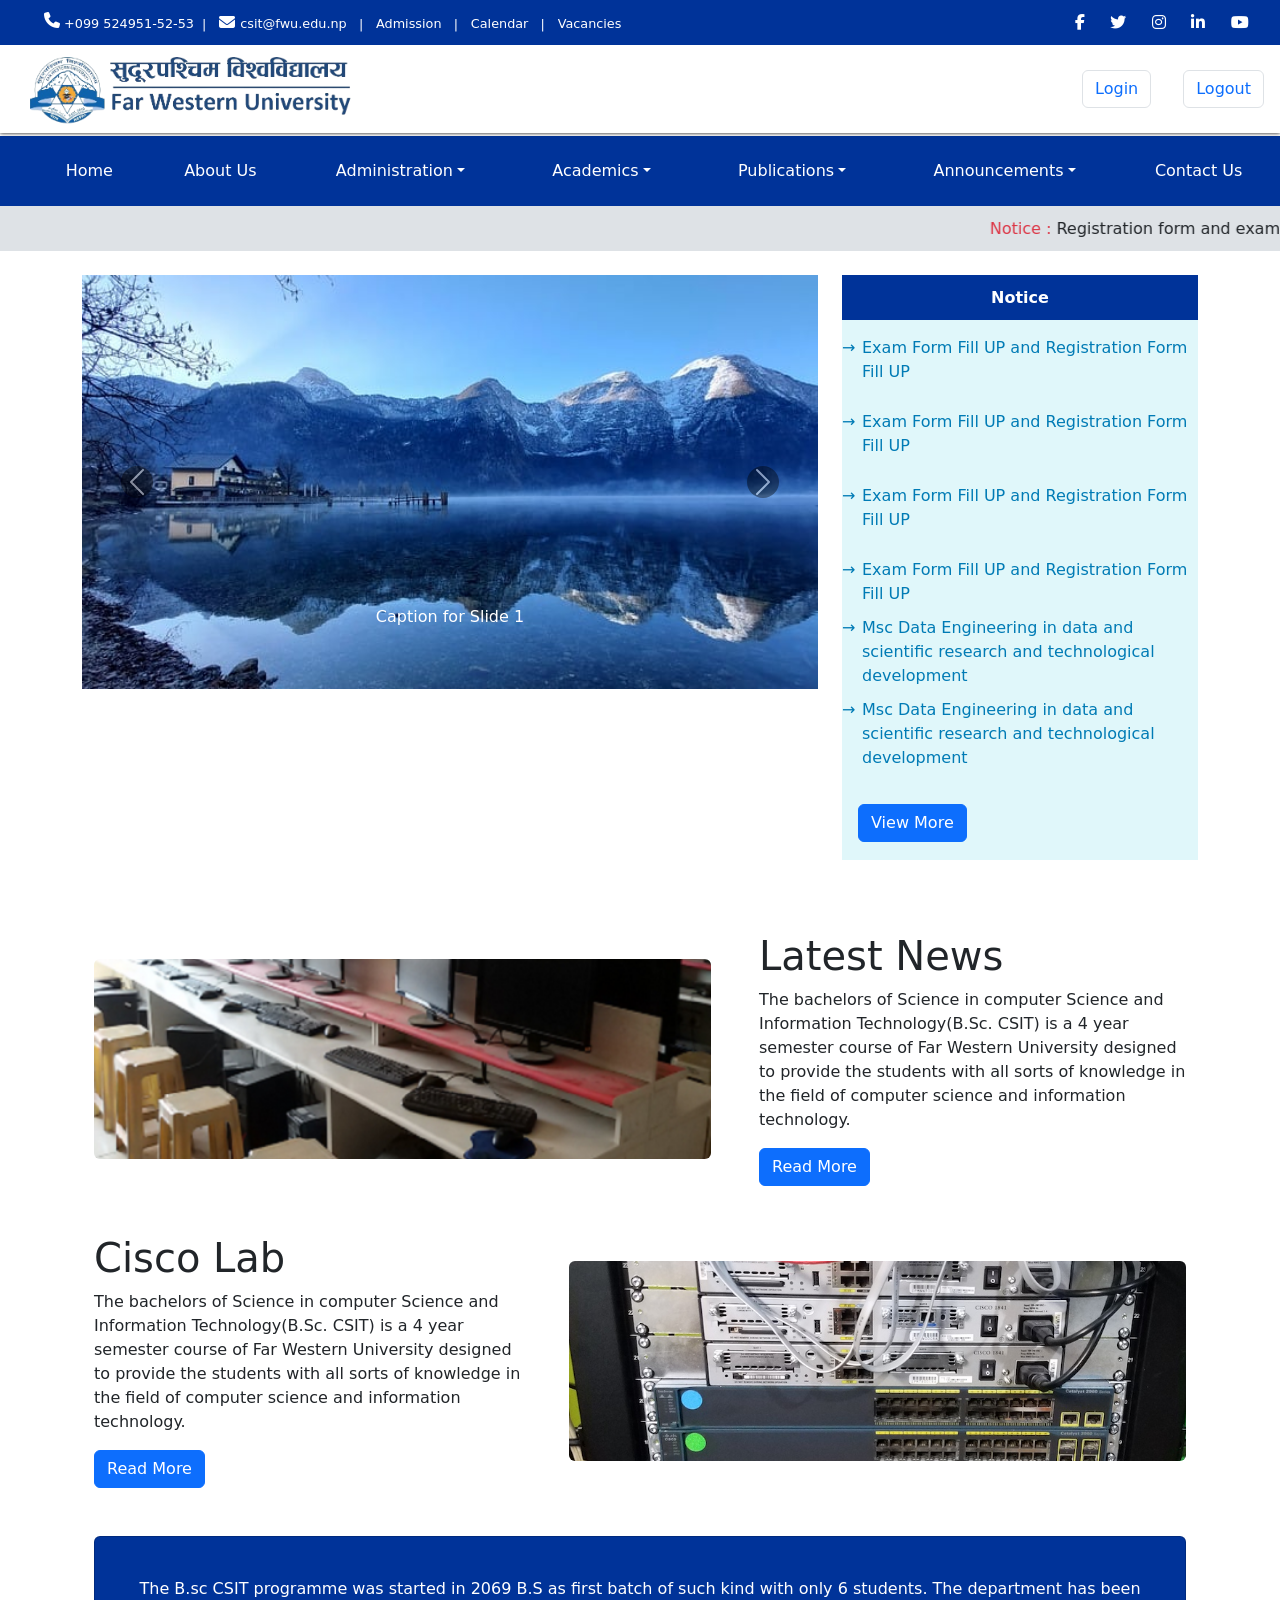
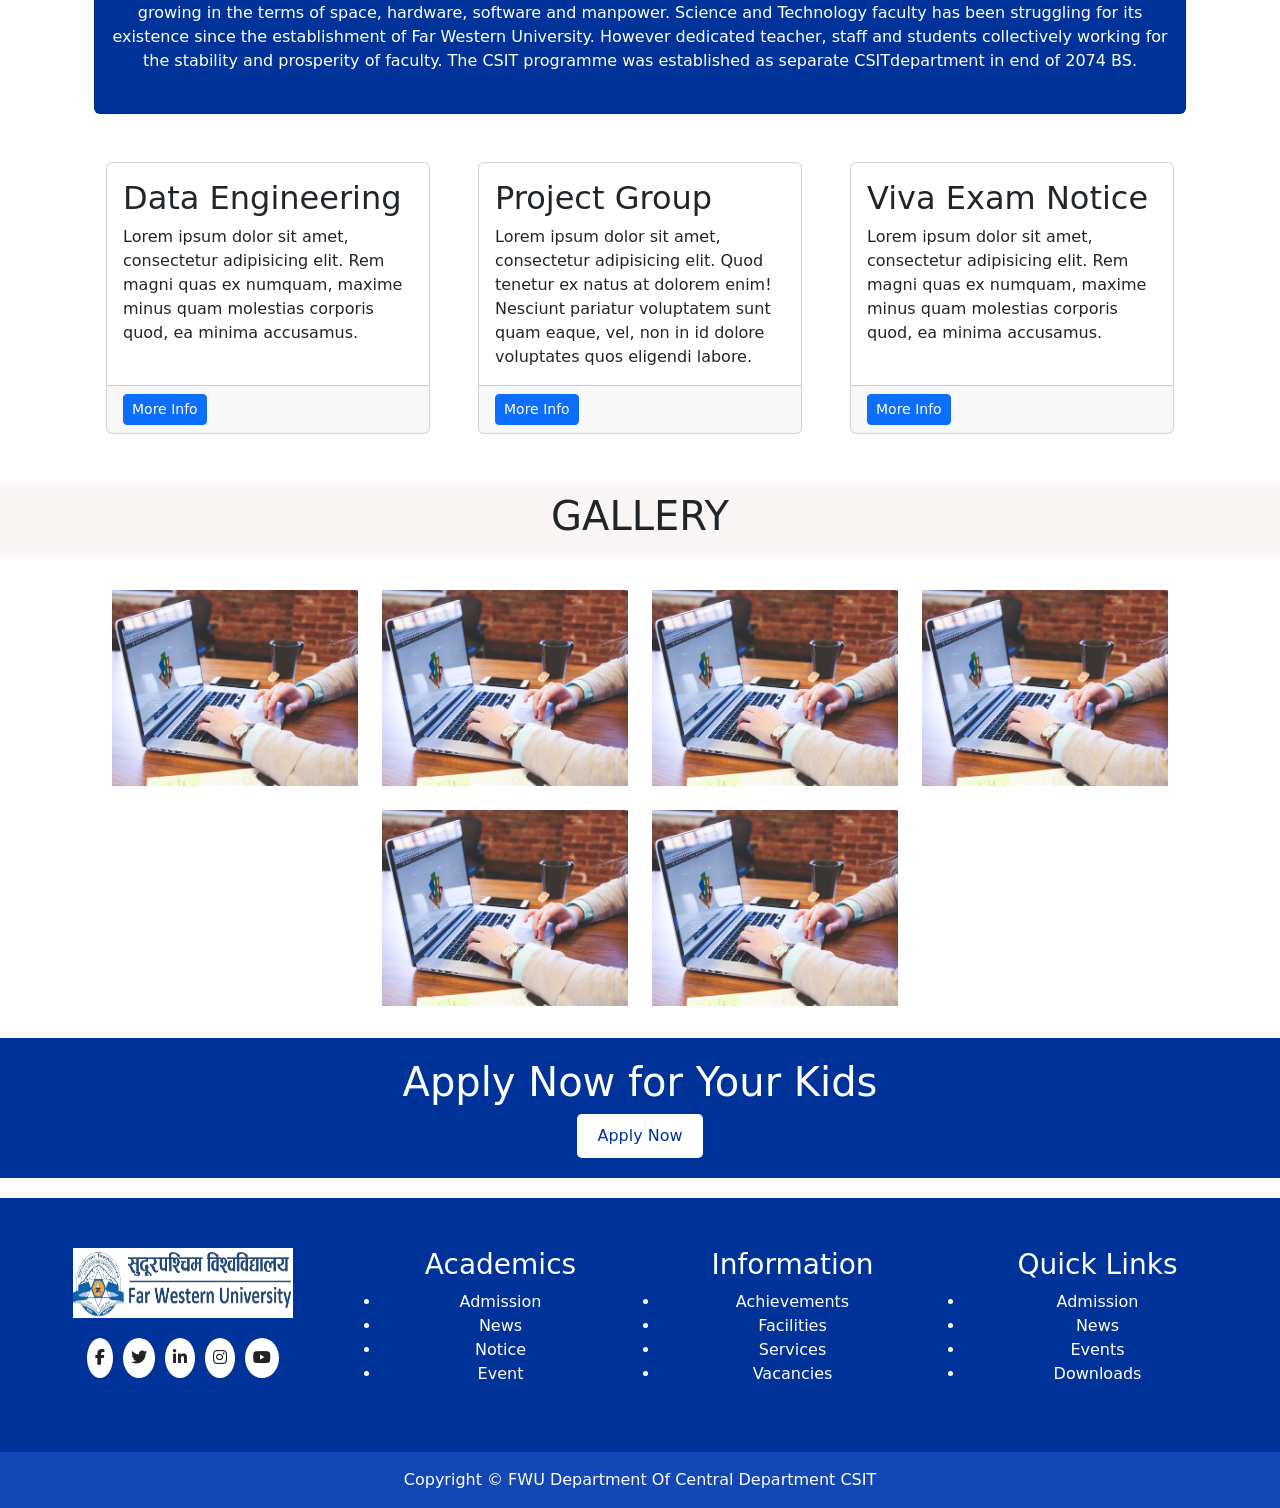
==== index.html @ 90673485 "first commit" ====
<!DOCTYPE html>
<html>

<head>
    <title>FWU | Central Department Of CSIT</title>
    <link rel="icon" href="Assets/favicon-icon.png" type="image/x-icon">
    <link href="https://cdn.jsdelivr.net/npm/bootstrap@5.3.3/dist/css/bootstrap.min.css" rel="stylesheet">
    <link rel="stylesheet" href="https://cdnjs.cloudflare.com/ajax/libs/font-awesome/6.5.2/css/all.min.css" />
    <link rel="stylesheet" href="style.css">


    <style>

    </style>
</head>

<body>
    <div class="container-fluid top-nav d-flex justify-content-between align-center">
        <div class="left-top-nav ">
            <ul class="d-flex fs-8 flex-wrap align-items-center">
                <li><i class="fas fa-phone overflow-y-hidden"></i><a href=""> +099 524951-52-53 &nbsp;| </a></li>
                <li><i class="fas fa-envelope"></i> <a href="mailto:info@fibss.edu.np">csit@fwu.edu.np &nbsp; | </a>
                </li>
                <li><a href="Admission.pdf" download>Admission &nbsp; | </a></li>
                <li> <a href="School_Calendar.pdf" download>Calendar &nbsp; | </a></li>
                <li><a href="Vacancies.pdf" download>Vacancies</a></li>
            </ul>
        </div>
        <div class="right-top-nav d-flex">
            <a href="#" class="social-icon"><i class="fab fa-facebook-f"></i></a>
            <a href="#" class="social-icon"><i class="fab fa-twitter"></i></a>
            <a href="#" class="social-icon"><i class="fab fa-instagram"></i></a>
            <a href="#" class="social-icon"><i class="fab fa-linkedin-in"></i></a>
            <a href="#" class="social-icon"><i class="fab fa-youtube"></i></a>
        </div>
    </div>

    <nav class="navbar nav
lbar-expand-lg navbar-light text-black d-flex justify-content-between align-center bg-white fs-6 "
        style="box-shadow: 0px 0xp ">

        <div class="logo">
            <a class="navbar-brand ms-sm-4 " href="#">
                <img src="Assets/logo.png" class="text-sm-center " alt="Logo"
                    style=" margin-left: 6px; height: 8vh;">
            </a>
        </div>

        <div class="navbar-nav d-flex flex-row ">
            <button class="btn btn-outline-primary border mx-3 " onclick="login()"><a
                    class="hover-white text-decoration-none hover-text-white" href="sign.html">Login</a></button>
            <button class="btn btn-outline-primary border mx-3 " onclick="logout()" ><a
                class="hover-white text-decoration-none hover-text-white" href="registration.html">Logout</a></button>
        </div>
        </div>
    </nav>
    <hr class="m-0">
    <div class="breadcrumb mb-0" style="background-color: #003399;">
        <ul class="d-flex selector mb-0 justify-content-around align-center w-100 flex-wrap">
            <li><a href="index.html">Home</a></li>
            <li><a href="about.html">About Us</a></li>
            
            <li>
                <div class="nav-item dropdown">
                    <a href="#" class="nav-link dropdown-toggle p-2" data-bs-toggle="dropdown">Administration</a>
                    <div class="dropdown-menu m-0">
                        <a href="#" class="dropdown-item text-black">Organizational Structure</a>
                        <a href="#" class="dropdown-item text-black">Authorities</a>
                        <a href="staff.html" class="dropdown-item text-black">Staff</a>
                    </div>
                </div>
            </li>
            <li>
                <div class="nav-item dropdown">
                    <a href="#" class="nav-link dropdown-toggle p-2" data-bs-toggle="dropdown">Academics</a>
                    <div class="dropdown-menu m-0">
                        <a href="#" class="dropdown-item text-black">Faculties</a>
                        <a href="#" class="dropdown-item text-black">Campuses</a>
                        <a href="#" class="dropdown-item text-black">Central Departments</a>
                        <a href="#" class="dropdown-item text-black">Planning</a>
                    </div>
                </div>
            </li>
            <li>
                <div class="nav-item dropdown">
                    <a href="#" class="nav-link dropdown-toggle p-2" data-bs-toggle="dropdown">Publications</a>
                    <div class="dropdown-menu m-0">
                        <a href="#" class="dropdown-item text-black">Journals</a>
                        <a href="#" class="dropdown-item text-black">Bulletin</a>
                        <a href="#" class="dropdown-item text-black">Brochures</a>
                        <a href="#" class="dropdown-item text-black">Reports</a>
                    </div>
                </div>
            </li>
            <li>
                <div class="nav-item dropdown">
                    <a href="#" class="nav-link dropdown-toggle p-2" data-bs-toggle="dropdown">Announcements</a>
                    <div class="dropdown-menu m-0">
                        <a href="#" class="dropdown-item text-black">Event</a>
                        <a href="#" class="dropdown-item text-black">News</a>
                        <a href="#" class="dropdown-item text-black">Notice</a>
                        <a href="#" class="dropdown-item text-black">Downloads</a>
                    </div>
                </div>
            </li>
            <li><a href="contact.html">Contact Us</a></li>
        </ul>
    </div>
    

    <div class="float-box bg-gray-200 my-0" style="height: 5vh; line-height: 5vh; background-color: #dee2e6;">
        <marquee behavior="scroll" direction="row" class="d-flex flex-items-center justify-content-center"><span
                class="text-danger">Notice : </span>Registration form and exam
            form fill &nbsp;|&nbsp;
            <span class="text-danger">Notice :
            </span>Msc in Data Engineering with Big data
            computing and scientific research and technological development </span>Registration form and exam
            form fill &nbsp;|&nbsp;</li>
        </marquee>
    </div>
    <!-- main section -->


    <div class="container mt-4">
        <div class="row">
            <!-- Slider Section -->
            <div class="col-lg-8 col-md-12 col-sm-12 mb-4">
                <div id="imageCarousel" class="carousel slide" data-ride="carousel">
                    <div class="carousel-inner">
                        <div class="carousel-item active ">
                            <img src="Assets/img1.jpg" class="d-block w-100" alt="Slide 1">
                            <div class="carousel-caption d-none d-md-block heading">
                                <p>Caption for Slide 1</p>
                            </div>
                        </div>
                        <div class="carousel-item">
                            <img src="Assets/img2.jpg" class="d-block w-100" alt="Slide 2">
                            <div class="carousel-caption d-none d-md-block heading">
                                <p>Caption for Slide 2</p>
                            </div>
                        </div>
                        <div class="carousel-item">
                            <img src="Assets/img3.jpg" class="d-block w-100" alt="Slide 3">
                            <div class="carousel-caption d-none d-md-block heading">
                                <p>Caption for Slide 3</p>
                            </div>
                        </div>
                    </div>
                    <a class="carousel-control-prev" href="#imageCarousel" role="button" data-slide="prev">
                        <span class="carousel-control-prev-icon" aria-hidden="true"></span>
                        <span class="sr-only">Previous</span>
                    </a>
                    <a class="carousel-control-next" href="#imageCarousel" role="button" data-slide="next">
                        <span class="carousel-control-next-icon" aria-hidden="true"></span>
                        <span class="sr-only">Next</span>
                    </a>
                </div>
            </div>

            <!-- Notice Section -->
            <div class="col-lg-4 col-md-12 col-sm-12 mb-4">
                <div class="notice">
                    <div class="notice-title">Notice</div>
                    <a class="pt-3" href="#">Exam Form Fill UP and Registration Form Fill UP</a>
                    <a class="pt-3" href="#">Exam Form Fill UP and Registration Form Fill UP</a>
                    <a class="pt-3" href="#">Exam Form Fill UP and Registration Form Fill UP</a>
                    <a class="pt-3" href="#">Exam Form Fill UP and Registration Form Fill UP</a>

                    <a href="#">Msc Data Engineering in data and scientific research and technological development</a>
                    <a class="pb-3" href="#">Msc Data Engineering in data and scientific research and technological
                        development</a>
                    <button type="button" class="btn btn-primary mt-2 text-center m-3">View More</button>
                </div>
            </div>
        </div>
    </div>

    <!-- Page Content-->
    <div class="container px-4 px-lg-4">
        <!-- Heading Row-->
        <div class="row gx-4 gx-lg-5 align-items-center my-5">
            <div class="col-lg-7"><img class="img-fluid rounded mb-4 mb-lg-0" src="Assets/lab.png" alt="..." /></div>
            <div class="col-lg-5">
                <h1 class="font-weight-light heading">Latest News</h1>
                <p>The bachelors of Science in computer Science and Information Technology(B.Sc. CSIT) is a 4 year
                    semester course of Far Western University designed to provide the students with all sorts of
                    knowledge in the field of computer science and information technology. </p>
                <a class="btn btn-primary" href="#!">Read More</a>
            </div>
        </div>
        <!-- Heading Row-->
        <div class="row gx-4 gx-lg-5 align-items-center my-5">
            <div class="col-lg-5">
                <h1 class="font-weight-light heading">Cisco Lab</h1>
                <p>The bachelors of Science in computer Science and Information Technology(B.Sc. CSIT) is a 4 year
                    semester course of Far Western University designed to provide the students with all sorts of
                    knowledge in the field of computer science and information technology. </p>
                <a class="btn btn-primary" href="#!">Read More</a>
            </div>
            <div class="col-lg-7"><img class="img-fluid rounded mb-4 mb-lg-0" src="Assets/cisco.jpg" alt="..." /></div>
        </div>
        <!-- Call to Action-->
        <div class="card text-white my-5 py-4 text-center" style="background-color: #003399;">
            <div class="card-body heading">
                <p class="text-white m-0">The B.sc CSIT programme was started in 2069 B.S as first batch of such kind
                    with only 6 students. The department has been growing in the terms of space, hardware, software and
                    manpower. Science and Technology faculty has been struggling for its existence since the
                    establishment of Far Western University. However dedicated teacher, staff and students collectively
                    working for the stability and prosperity of faculty. The CSIT programme was established as separate
                    CSITdepartment in end of 2074 BS.</p>
            </div>
        </div>
        <!-- Content Row-->
        <div class="container">
            <div class="row gx-4 gx-lg-5">
                <div class="col-lg-4 col-md-12 col-sm-12 mb-5">
                    <div class="card h-100">
                        <div class="card-body heading">
                            <h2 class="card-title">Data Engineering</h2>
                            <p class="card-text">Lorem ipsum dolor sit amet, consectetur adipisicing elit. Rem magni
                                quas ex numquam, maxime minus quam molestias corporis quod, ea minima accusamus.</p>
                        </div>
                        <div class="card-footer"><a class="btn btn-primary btn-sm" href="#!">More Info</a></div>
                    </div>
                </div>
                <div class="col-lg-4 col-md-12 col-sm-12 mb-5">
                    <div class="card h-100">
                        <div class="card-body heading">
                            <h2 class="card-title">Project Group</h2>
                            <p class="card-text">Lorem ipsum dolor sit amet, consectetur adipisicing elit. Quod tenetur
                                ex natus at dolorem enim! Nesciunt pariatur voluptatem sunt quam eaque, vel, non in id
                                dolore voluptates quos eligendi labore.</p>
                        </div>
                        <div class="card-footer"><a class="btn btn-primary btn-sm" href="#!">More Info</a></div>
                    </div>
                </div>
                <div class="col-lg-4 col-md-12 col-sm-12 mb-5">
                    <div class="card h-100">
                        <div class="card-body heading">
                            <h2 class="card-title">Viva Exam Notice</h2>
                            <p class="card-text">Lorem ipsum dolor sit amet, consectetur adipisicing elit. Rem magni
                                quas ex numquam, maxime minus quam molestias corporis quod, ea minima accusamus.</p>
                        </div>
                        <div class="card-footer"><a class="btn btn-primary btn-sm" href="#!">More Info</a></div>
                    </div>
                </div>
            </div>
        </div>
    </div>

    <!-- footer-section -->
     <section>
    <header>
        <h1>GALLERY</h1>
    </header>
    <div class="gallery">
        <div class="gallery-item">
            <img src="Assets/cmptr.jpg" alt="Image 1">
        </div>
        <div class="gallery-item">
            <img src="Assets/cmptr.jpg" alt="Image 2">
        </div>
        <div class="gallery-item">
            <img src="Assets/cmptr.jpg" alt="Image 3">
        </div>

        <div class="gallery-item">
            <img src="Assets/cmptr.jpg" alt="Image 3">
        </div>

        <div class="gallery-item">
            <img src="Assets/cmptr.jpg" alt="Image 3">

        </div>
        <div class="gallery-item">
            <img src="Assets/cmptr.jpg" alt="Image 3">
        </div>
    </div>
    <div class="apply_now text-white" style="margin-bottom: 20px;">
        <h1>Apply Now for Your Kids</h1>
        <button>Apply Now</button>
    </div>
</section>
    <!-- Footer -->

    <footer>
        <div class="footer-content py-4.5 ">
            <div class="footer-section">
                <img src="Assets/logo.png" alt="Logo">
                <!-- <p>Farwestern University<br>Central Department of CSIT</p> -->
                <div class="social-links">
                    <a href="#" target="_blank"><i class="fab fa-facebook-f"></i></a>
                    <a href="#" target="_blank"><i class="fab fa-twitter"></i></a>
                    <a href="#" target="_blank"><i class="fab fa-linkedin-in"></i></a>
                    <a href="#" target="_blank"><i class="fab fa-instagram"></i></a>
                    <a href="#" target="_blank"><i class="fab fa-youtube"></i></a>
                </div>
            </div>
            <div class="footer-section" style="margin-left:26px">
                <h3 class="mt-0">Academics</h3>
                <ul class="p-0">
                    <li>Admission</li>
                    <li>News</li>
                    <li>Notice</li>
                    <li>Event</li>
                </ul>
            </div>
            <div class="footer-section">
                <h3 class="mt-0">Information</h3>
                <ul class="p-0">
                    <li>Achievements</li>
                    <li>Facilities</li>
                    <li>Services</li>
                    <li>Vacancies</li>
                </ul>
            </div>
            <div class="footer-section">
                <h3 class="mt-0">Quick Links</h3>
                <ul class="p-0">
                    <li>Admission</li>
                    <li>News</li>
                    <li>Events</li>
                    <li>Downloads</li>
                </ul>
            </div>
        </div>
    </footer>

    <!-- 123 -->
    <footer class="py-3 w-100" style="background-color: #1248b5; ">
        <div style="padding: 0;">
            <p class="m-0 text-center text-white">Copyright &copy; FWU Department Of Central Department CSIT</p>
        </div>
    </footer>

    <script src="https://cdn.jsdelivr.net/npm/@popperjs/core@2.11.8/dist/umd/popper.min.js"
        integrity="sha384-I7E8VVD/ismYTF4hNIPjVp/Zjvgyol6VFvRkX/vR+Vc4jQkC+hVqc2pM8ODewa9r"
        crossorigin="anonymous"></script>
    <script src="js/scripts.js"></script>
    <script src="https://ajax.googleapis.com/ajax/libs/jquery/3.6.4/jquery.min.js"></script>
    <script src="https://cdn.jsdelivr.net/npm/bootstrap@5.0.0/dist/js/bootstrap.bundle.min.js"></script>
</body>

</html>
---- style.css ----
* {
  margin: 0;
  padding: 0;
  box-sizing: border-box;
}

.top-nav {
  background-color: #003399;
  line-height: 5vh;
  height: 5vh;
  position: fixed;
  top: 0;
  width: 100%;
  z-index: 1000;

}

.left-top-nav ul li a {
  text-decoration: none;
  margin-right: 0.8rem;
  color: #fff;
  font-size: 0.8rem;
}

.left-top-nav ul li {
  list-style: none;
  overflow: hidden;

}

.left-top-nav ul i {
  color: #fff;

}

.left-top-nav ul li a:hover {
  color: #003399;
}

.right-top-nav i {
  color: #fff;
  margin-right: 0.8rem;
  padding: 0.4rem;
  border-radius: 50%;
  transition: background-color 0.3s, color 0.3s;
}

.right-top-nav i:hover {
  background-color: #fff;
  color: #0E2D63;
}


/* Responsive styles */
@media (max-width: 576px) {
  .left-top-nav {
      display: none;
  }

  .right-top-nav {
      justify-content: center;
      width: 100%;
  }

  .right-top-nav i {
      margin-right: 0.5rem;
      padding: 0.5rem;
  }
}

@media (max-width: 768px) {
  .left-top-nav {
      display: none;
  }

  .right-top-nav {
      justify-content: center;
      width: 100%;
  }

  .right-top-nav i {
      margin-right: 0.5rem;
      padding: 0.5rem;
  }
}

@media (max-width: 576px) {

  .navbar-nav .btn {
      display: none;

  }
  .logo a img{

  }
}

/* Body Section */
.amin-body {
  max-width: 1200px;
  margin: 40px auto;
  padding: 20px;
  background-color: #f9f9f9;
  border: 1px solid #ddd;
  box-shadow: 0 0 10px rgba(0, 0, 0, 0.1);
}

.row {
  display: flex;
  flex-wrap: wrap;
  justify-content: center;
}

.col-md-4 {
  flex-basis: 33.33%;
  max-width: 33.33%;
}

.col-md-8 {
  flex-basis: 66.67%;
  max-width: 66.67%;
}

.img-fluid {
  width: 100%;
  height: 200px;
  object-fit: cover;
  border-radius: 10px;
}

.card-body h2 {
  margin-top: 0;
}

.heading p{
  margin-bottom: 20px;
}

.breadcrumb {
  height: auto;
  line-height: 6vh;
  margin-bottom: 0;
}

.selector li {
  display: flex;
  justify-content: space-around;
  align-items: center;
  list-style: none;
  margin: 0px 4px 0px 0px;
  color: white;
  flex-wrap: wrap;
}

.selector li:hover {
  background: rgb(223, 42, 42);
}

.selector li a {
  text-decoration: none;
  color: white;
}

.selector ul {
  margin-bottom: 0;
}

/* Main Section */


.carousel-item img {
  max-width: 100%;
  height: auto;
}

.carousel-control-prev-icon,
.carousel-control-next-icon {
  background-color: rgba(0, 0, 0, 0.8);
  border-radius: 50%;
}

.notice {
  background-color: #e0f7fa;
  height: 65vh;
  padding-bottom: 20px;
  box-sizing: border-box;
  overflow-y: auto;
  position: relative;
}

.notice-title {
  height: 45px;
  line-height: 45px;
  background-color: #003399;
  text-align: center;
  font-weight: bold;
  color: white;
  overflow: hidden;
  position: sticky;
  z-index: 1;
  top: 0;
}
.footer-content {
  display: grid;
  grid-template-columns: repeat(1, 1fr); /* Default to single column */
  gap: 20px; /* Add space between grid items */
}

.footer-section {
  padding: 10px;
}

@media (min-width: 768px) {
  .footer-content {
      grid-template-columns: repeat(2, 1fr); /* 2 columns on medium devices */
  }
}

@media (min-width: 1024px) {
  .footer-content {
      grid-template-columns: repeat(4, 1fr); /* 4 columns on large devices */
  }
}

.notice a {
  display: block;
  color: #007bb5;
  text-decoration: none;
  margin-bottom: 10px;
  position: relative;
  padding-left: 20px;
  overflow-y: auto;
}

.notice a::before {
  content: '\2192';
  position: absolute;
  left: 0;
  color: #007bb5;
}

.main {
  padding: 20px;
}


/* footer css */


header {
  background-color: #f7f1f19b;
  padding: 10px;
  text-align: center;
}

.gallery {
  display: flex;
  flex-wrap: wrap;
  justify-content: center;
  padding: 20px;
}

.gallery-item {
  width: 250px;
  height: 200px;
  margin: 10px;
  overflow: hidden;
  border: 2px solid #fff;
}

.gallery-item img {
  width: 100%;
  height: 100%;
  object-fit: cover;
}


/* footer section */

footer {
  background-color: #003399;
  padding: 20px;
  color: #fff;
  text-align: center;
}

.footer-content {
  display: grid;
  grid-template-columns: repeat(4, 1fr);
  padding: 20px;
}

.footer-content .footer-section img {
  height: 70px;
  width: 220px;
  background-color: white;

}
.footer-section ul li:hover{
  color: #6796cf;

}
.footer-section {
  flex: 1 1 200px;
  padding: 10px;
}

.footer-section li {
  padding: 0;
}

.social-links {
  display: flex;
  justify-content: center;
  margin-top: 20px;
}

.social-links a {
  display: inline-block;
  margin: 0 5px;
  padding: 8px;
  background-color: #fff;
  border-radius: 50%;
  color: #222;
  text-decoration: none;
  transition: background-color 0.3s ease;
}

.social-links a:hover {
  background-color: #244bae;
}

@media (max-width: 768px) {
  .gallery-item {
      width: 100%;
  }
}



/* drop-down menu */

.nav-link,
.dropdown li {
  list-style: none;
  height: 100%;
  padding: 0.5rem 1rem;

}

.navbar {
  position: fixed;
  top: 5vh;
  width: 100%;
  z-index: 999;
  box-shadow: 0px 0px 4px;
}

.hover-text-white:hover {
  color: white;
}

.breadcrumb {

  margin-top: 15vh;
}

/* Apply Now CSS */

.apply_now {
  width: 100%;
  background-color: #003399;
  padding: 20px;
  color: white;
  text-align: center;
}

button {
  background-color: white;
  color: #003399;
  border: none;
  padding: 10px 20px;
  text-align: center;
  text-decoration: none;
  display: inline-block;
  font-size: 16px;
  border-radius: 5px;
  cursor: pointer;
}

button:hover {
  background-color: #003399;
  color: #fff;
  border: 1px solid #fff;
}

.select-container {
  display: flex;
  justify-content: center;
  position: relative;
  min-width: 100px;
  height: 50px;
}

.select-box {
  border: none;
  appearance: none;
  padding: 0 0px 0 15px;
  width: 100%;
  color: white;
  background-color: #003399;

}

.select-container .icon-container {
  width: 50px;
  height: 100%;
  position: absolute;
  right: 0;
  display: flex;
  align-items: center;
  justify-content: center;
  color: white;
}

.select-container,
.icon-container:hover {
  background-color: rgb(223, 42, 42);
}

/* footer section */

.footer-content {
  display: grid;
  grid-template-columns: repeat(1, 1fr);
  gap: 20px; 
}

.footer-section {
  padding: 10px;
}

@media (min-width: 768px) {
  .footer-content {
      grid-template-columns: repeat(2, 1fr); 
  }
}

@media (min-width: 1024px) {
  .footer-content {
      grid-template-columns: repeat(4, 1fr);
  }
}
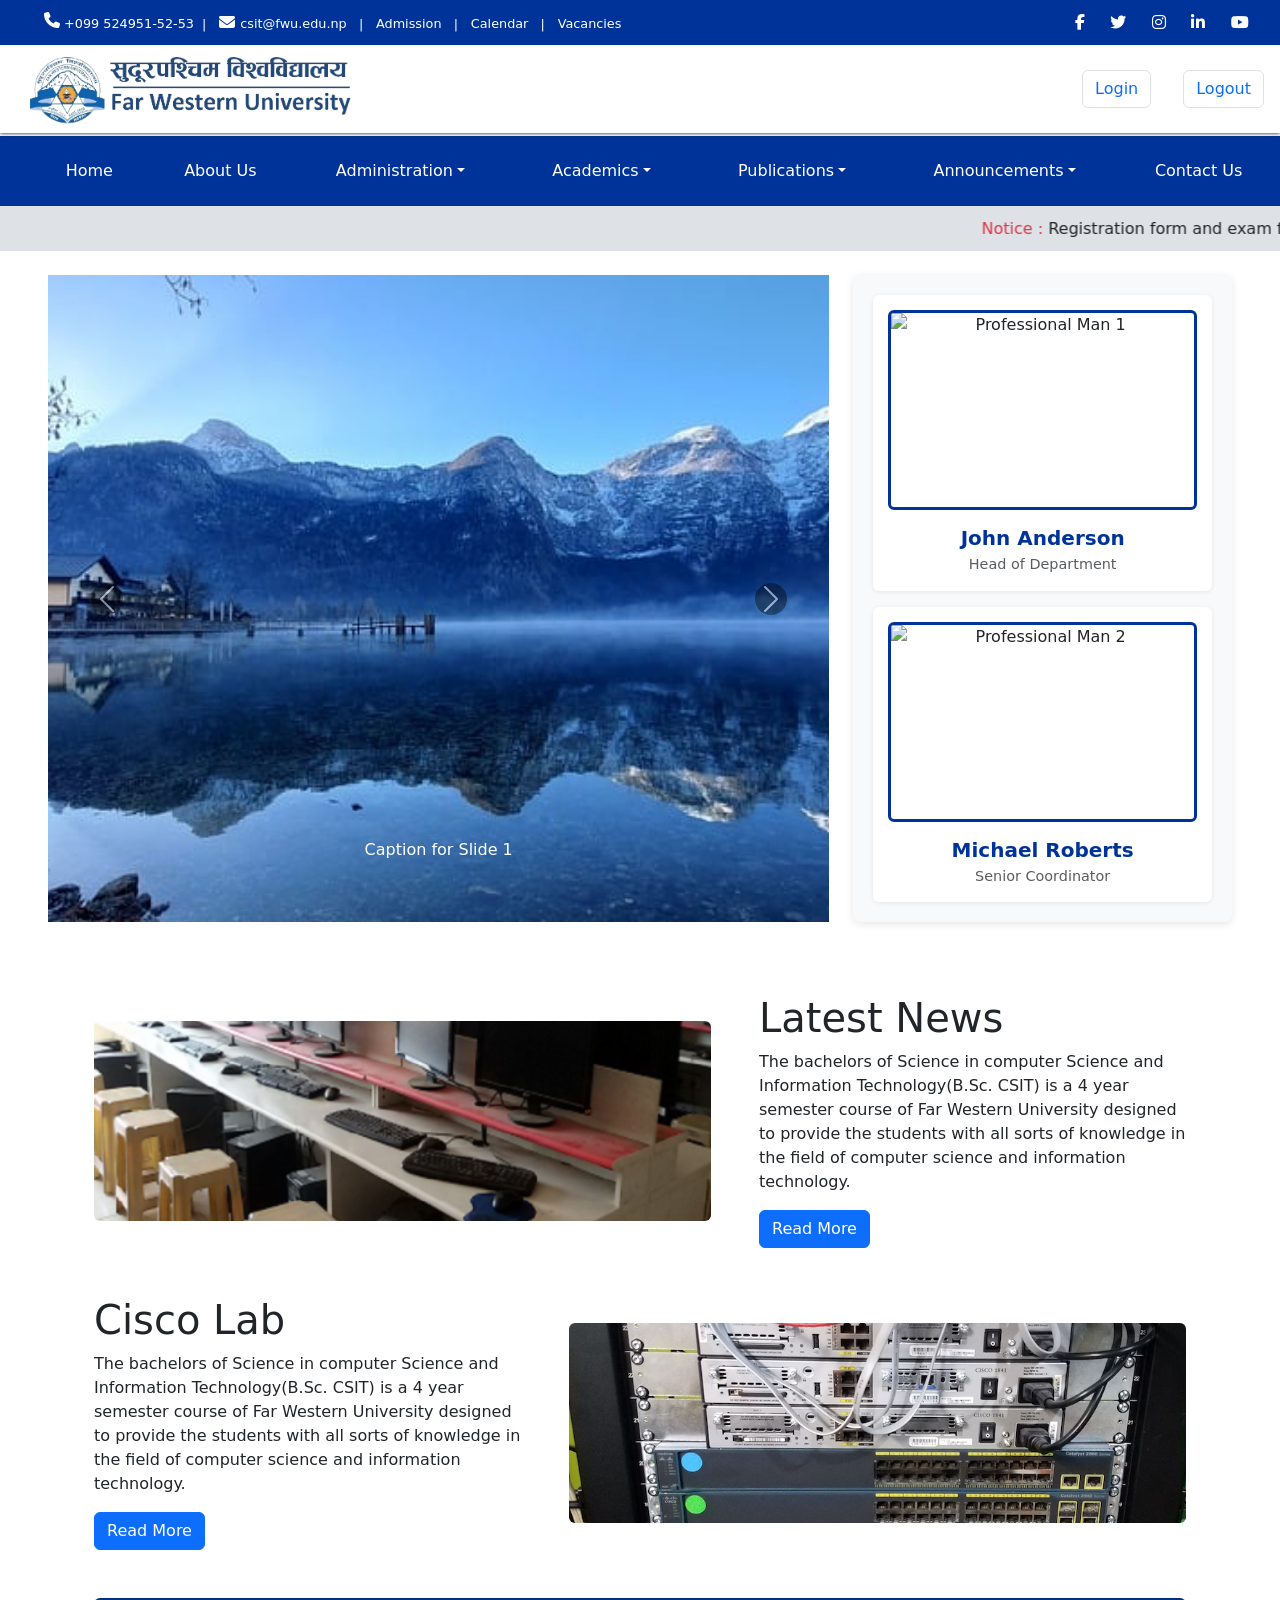
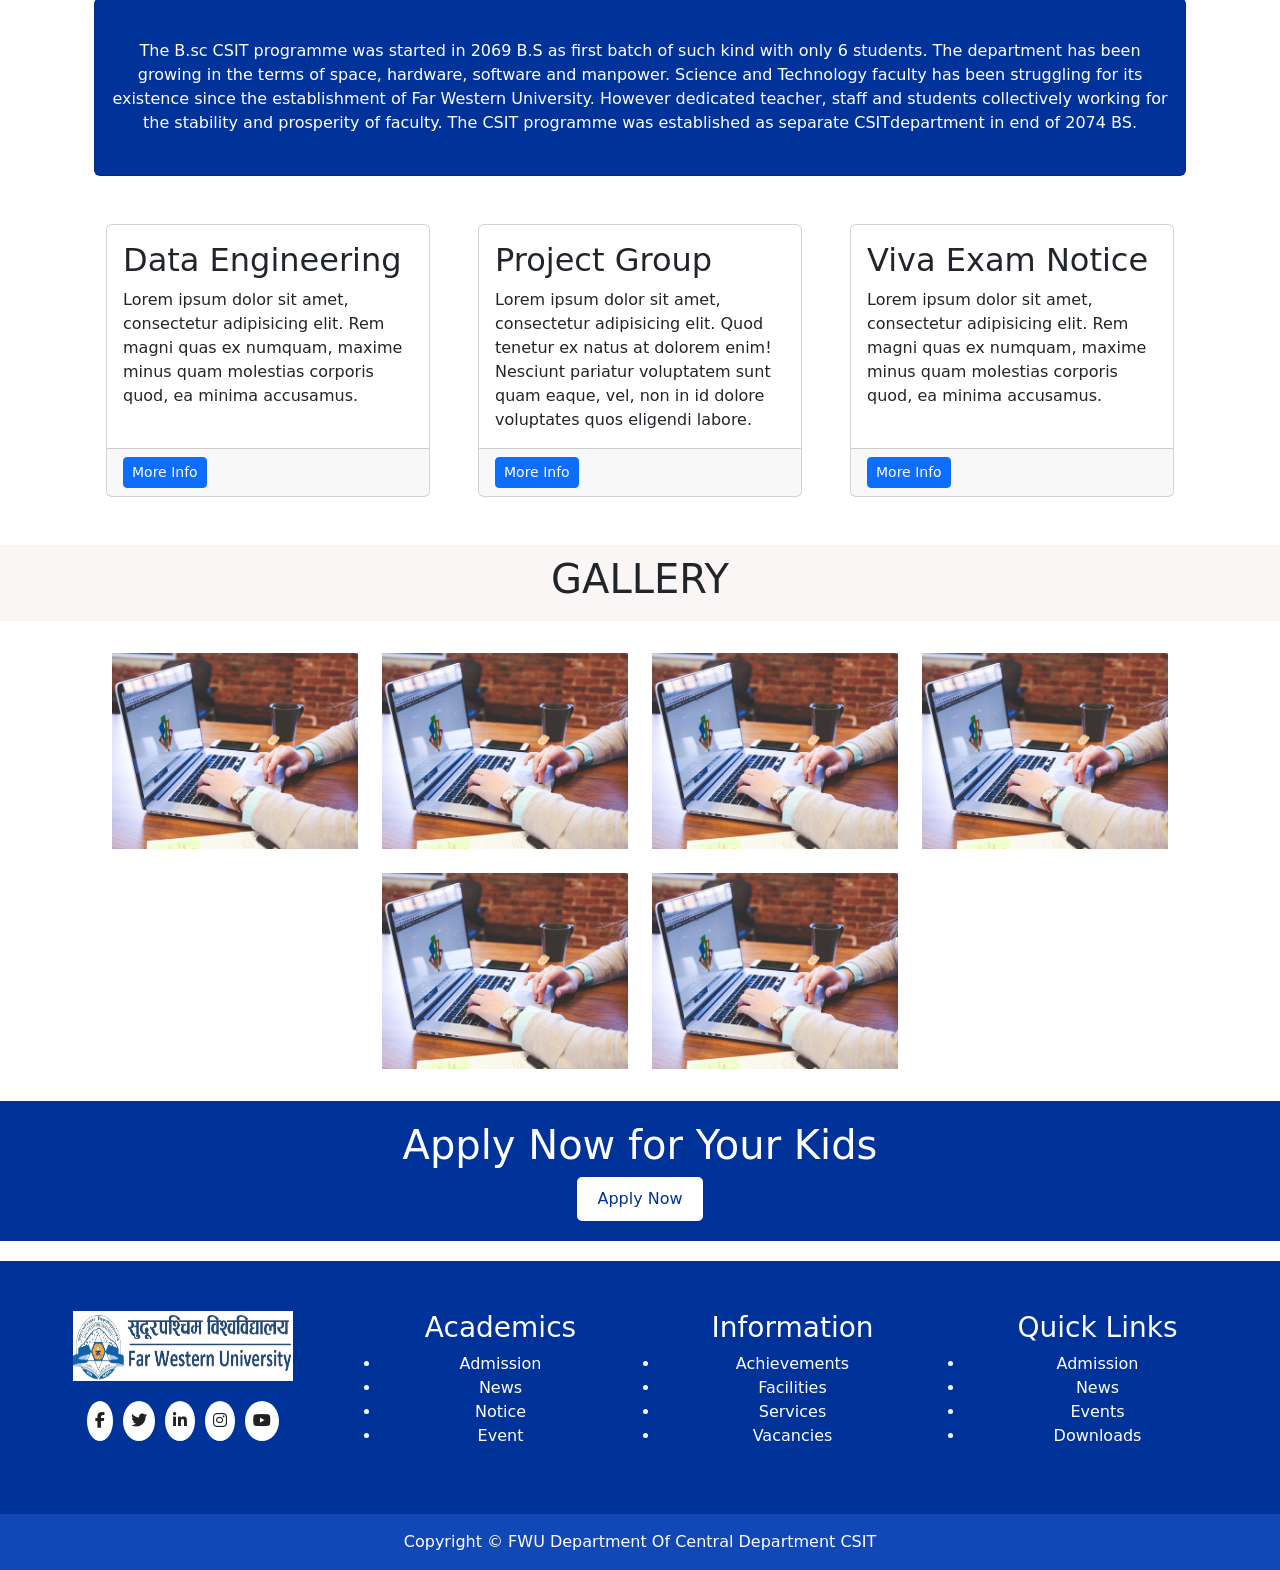
==== commit 448ec89f: "Enhance main section layout with responsive carousel and professional team display" ====
--- a/index.html
+++ b/index.html
@@ -121,26 +121,26 @@
     <!-- main section -->
 
 
-    <div class="container mt-4">
+    <div class="container-fluid px-lg-5 mt-4">
         <div class="row">
             <!-- Slider Section -->
             <div class="col-lg-8 col-md-12 col-sm-12 mb-4">
-                <div id="imageCarousel" class="carousel slide" data-ride="carousel">
-                    <div class="carousel-inner">
-                        <div class="carousel-item active ">
-                            <img src="Assets/img1.jpg" class="d-block w-100" alt="Slide 1">
+                <div id="imageCarousel" class="carousel slide h-100" data-ride="carousel" style="height: 500px;">
+                    <div class="carousel-inner h-100">
+                        <div class="carousel-item active h-100">
+                            <img src="Assets/img1.jpg" class="d-block w-100 h-100" alt="Slide 1" style="object-fit: cover;">
                             <div class="carousel-caption d-none d-md-block heading">
                                 <p>Caption for Slide 1</p>
                             </div>
                         </div>
-                        <div class="carousel-item">
-                            <img src="Assets/img2.jpg" class="d-block w-100" alt="Slide 2">
+                        <div class="carousel-item h-100">
+                            <img src="Assets/img2.jpg" class="d-block w-100 h-100" alt="Slide 2" style="object-fit: cover;">
                             <div class="carousel-caption d-none d-md-block heading">
                                 <p>Caption for Slide 2</p>
                             </div>
                         </div>
-                        <div class="carousel-item">
-                            <img src="Assets/img3.jpg" class="d-block w-100" alt="Slide 3">
+                        <div class="carousel-item h-100">
+                            <img src="Assets/img3.jpg" class="d-block w-100 h-100" alt="Slide 3" style="object-fit: cover;">
                             <div class="carousel-caption d-none d-md-block heading">
                                 <p>Caption for Slide 3</p>
                             </div>
@@ -157,19 +157,25 @@
                 </div>
             </div>
 
-            <!-- Notice Section -->
+            <!-- Professional Team Section -->
             <div class="col-lg-4 col-md-12 col-sm-12 mb-4">
-                <div class="notice">
-                    <div class="notice-title">Notice</div>
-                    <a class="pt-3" href="#">Exam Form Fill UP and Registration Form Fill UP</a>
-                    <a class="pt-3" href="#">Exam Form Fill UP and Registration Form Fill UP</a>
-                    <a class="pt-3" href="#">Exam Form Fill UP and Registration Form Fill UP</a>
-                    <a class="pt-3" href="#">Exam Form Fill UP and Registration Form Fill UP</a>
-
-                    <a href="#">Msc Data Engineering in data and scientific research and technological development</a>
-                    <a class="pb-3" href="#">Msc Data Engineering in data and scientific research and technological
-                        development</a>
-                    <button type="button" class="btn btn-primary mt-2 text-center m-3">View More</button>
+                <div class="team-section h-100 d-flex flex-column" style="background-color: #f8f9fa; padding: 20px; border-radius: 8px; box-shadow: 0 2px 8px rgba(0,0,0,0.1);">
+                    <div class="team-member mb-3 text-center flex-fill d-flex flex-column justify-content-center" style="background: white; padding: 15px; border-radius: 6px; box-shadow: 0 1px 4px rgba(0,0,0,0.08);">
+                        <img src="https://randomuser.me/api/portraits/men/32.jpg" 
+                             alt="Professional Man 1" 
+                             class="img-fluid rounded" 
+                             style="width: 100%; height: 200px; object-fit: cover; border: 3px solid #003399;">
+                        <h5 class="mt-3 mb-1" style="color: #003399; font-weight: 600;">John Anderson</h5>
+                        <p class="text-muted mb-0" style="font-size: 0.9rem;">Head of Department</p>
+                    </div>
+                    <div class="team-member text-center flex-fill d-flex flex-column justify-content-center" style="background: white; padding: 15px; border-radius: 6px; box-shadow: 0 1px 4px rgba(0,0,0,0.08);">
+                        <img src="https://randomuser.me/api/portraits/men/45.jpg" 
+                             alt="Professional Man 2" 
+                             class="img-fluid rounded" 
+                             style="width: 100%; height: 200px; object-fit: cover; border: 3px solid #003399;">
+                        <h5 class="mt-3 mb-1" style="color: #003399; font-weight: 600;">Michael Roberts</h5>
+                        <p class="text-muted mb-0" style="font-size: 0.9rem;">Senior Coordinator</p>
+                    </div>
                 </div>
             </div>
         </div>
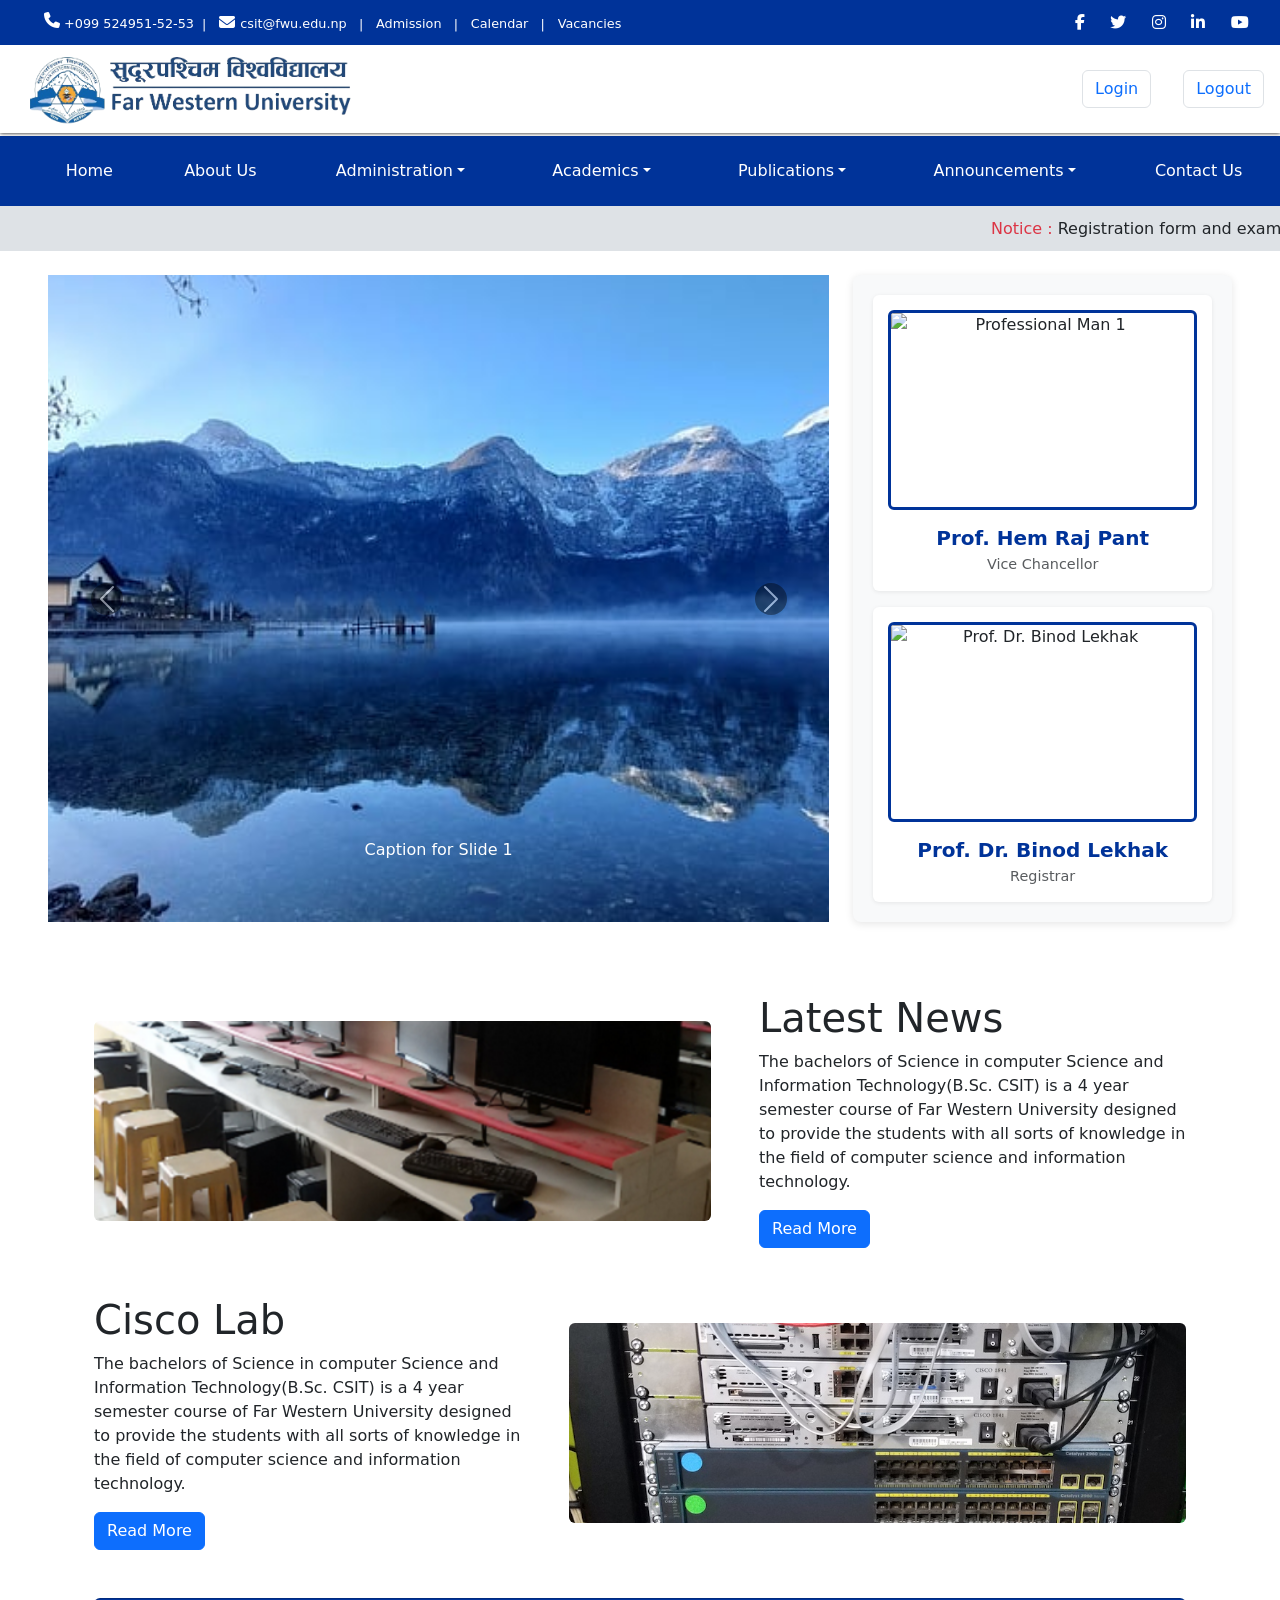
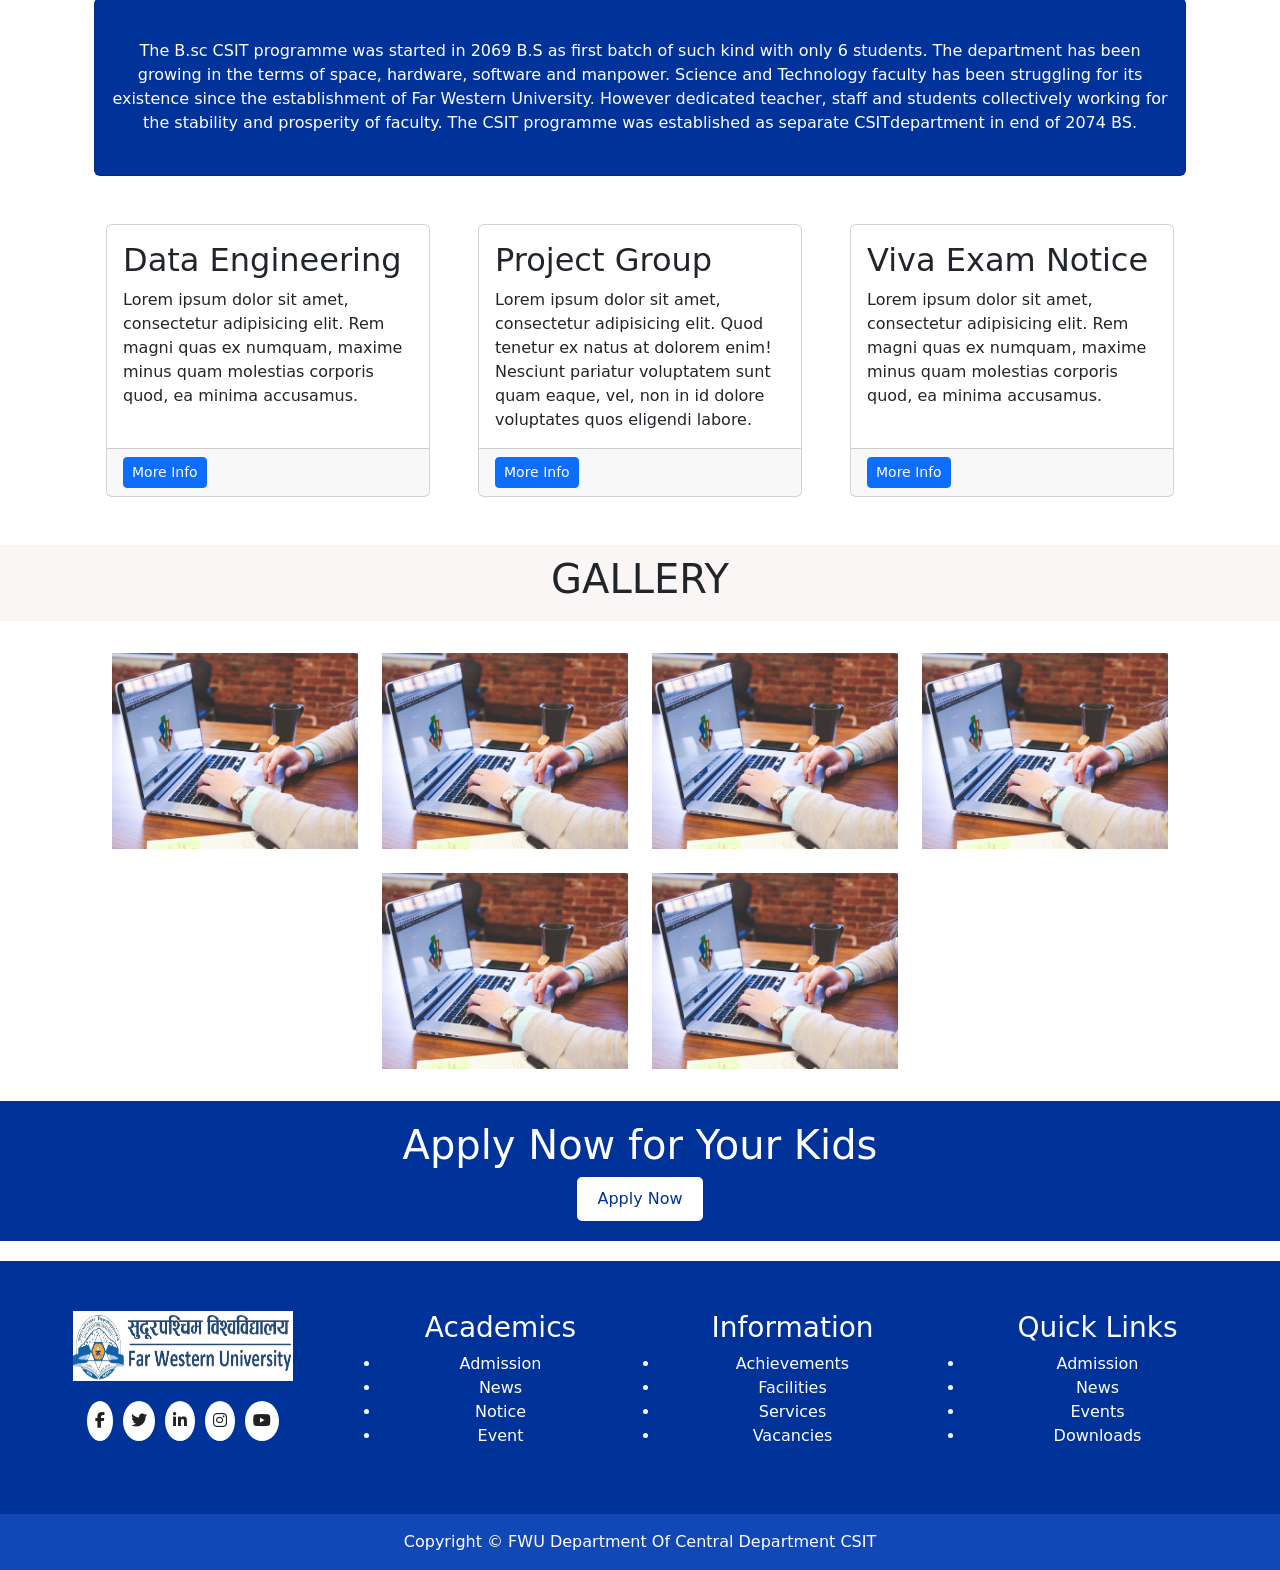
==== commit 94ed7279: "Update team section with new member details and images" ====
--- a/index.html
+++ b/index.html
@@ -161,20 +161,20 @@
             <div class="col-lg-4 col-md-12 col-sm-12 mb-4">
                 <div class="team-section h-100 d-flex flex-column" style="background-color: #f8f9fa; padding: 20px; border-radius: 8px; box-shadow: 0 2px 8px rgba(0,0,0,0.1);">
                     <div class="team-member mb-3 text-center flex-fill d-flex flex-column justify-content-center" style="background: white; padding: 15px; border-radius: 6px; box-shadow: 0 1px 4px rgba(0,0,0,0.08);">
-                        <img src="https://randomuser.me/api/portraits/men/32.jpg" 
+                        <img src="https://www.fwu.edu.np/assets/uploads/about/1743995959-about-image.jpg" 
                              alt="Professional Man 1" 
                              class="img-fluid rounded" 
                              style="width: 100%; height: 200px; object-fit: cover; border: 3px solid #003399;">
-                        <h5 class="mt-3 mb-1" style="color: #003399; font-weight: 600;">John Anderson</h5>
-                        <p class="text-muted mb-0" style="font-size: 0.9rem;">Head of Department</p>
+                        <h5 class="mt-3 mb-1" style="color: #003399; font-weight: 600;">Prof. Hem Raj Pant</h5>
+                        <p class="text-muted mb-0" style="font-size: 0.9rem;">Vice Chancellor</p>
                     </div>
                     <div class="team-member text-center flex-fill d-flex flex-column justify-content-center" style="background: white; padding: 15px; border-radius: 6px; box-shadow: 0 1px 4px rgba(0,0,0,0.08);">
-                        <img src="https://randomuser.me/api/portraits/men/45.jpg" 
-                             alt="Professional Man 2" 
+                        <img src="https://www.fwu.edu.np/assets/uploads/conference_committees/1767603745_binod-lekhak.jpeg" 
+                             alt="Prof. Dr. Binod Lekhak" 
                              class="img-fluid rounded" 
                              style="width: 100%; height: 200px; object-fit: cover; border: 3px solid #003399;">
-                        <h5 class="mt-3 mb-1" style="color: #003399; font-weight: 600;">Michael Roberts</h5>
-                        <p class="text-muted mb-0" style="font-size: 0.9rem;">Senior Coordinator</p>
+                        <h5 class="mt-3 mb-1" style="color: #003399; font-weight: 600;">Prof. Dr. Binod Lekhak</h5>
+                        <p class="text-muted mb-0" style="font-size: 0.9rem;">Registrar</p>
                     </div>
                 </div>
             </div>
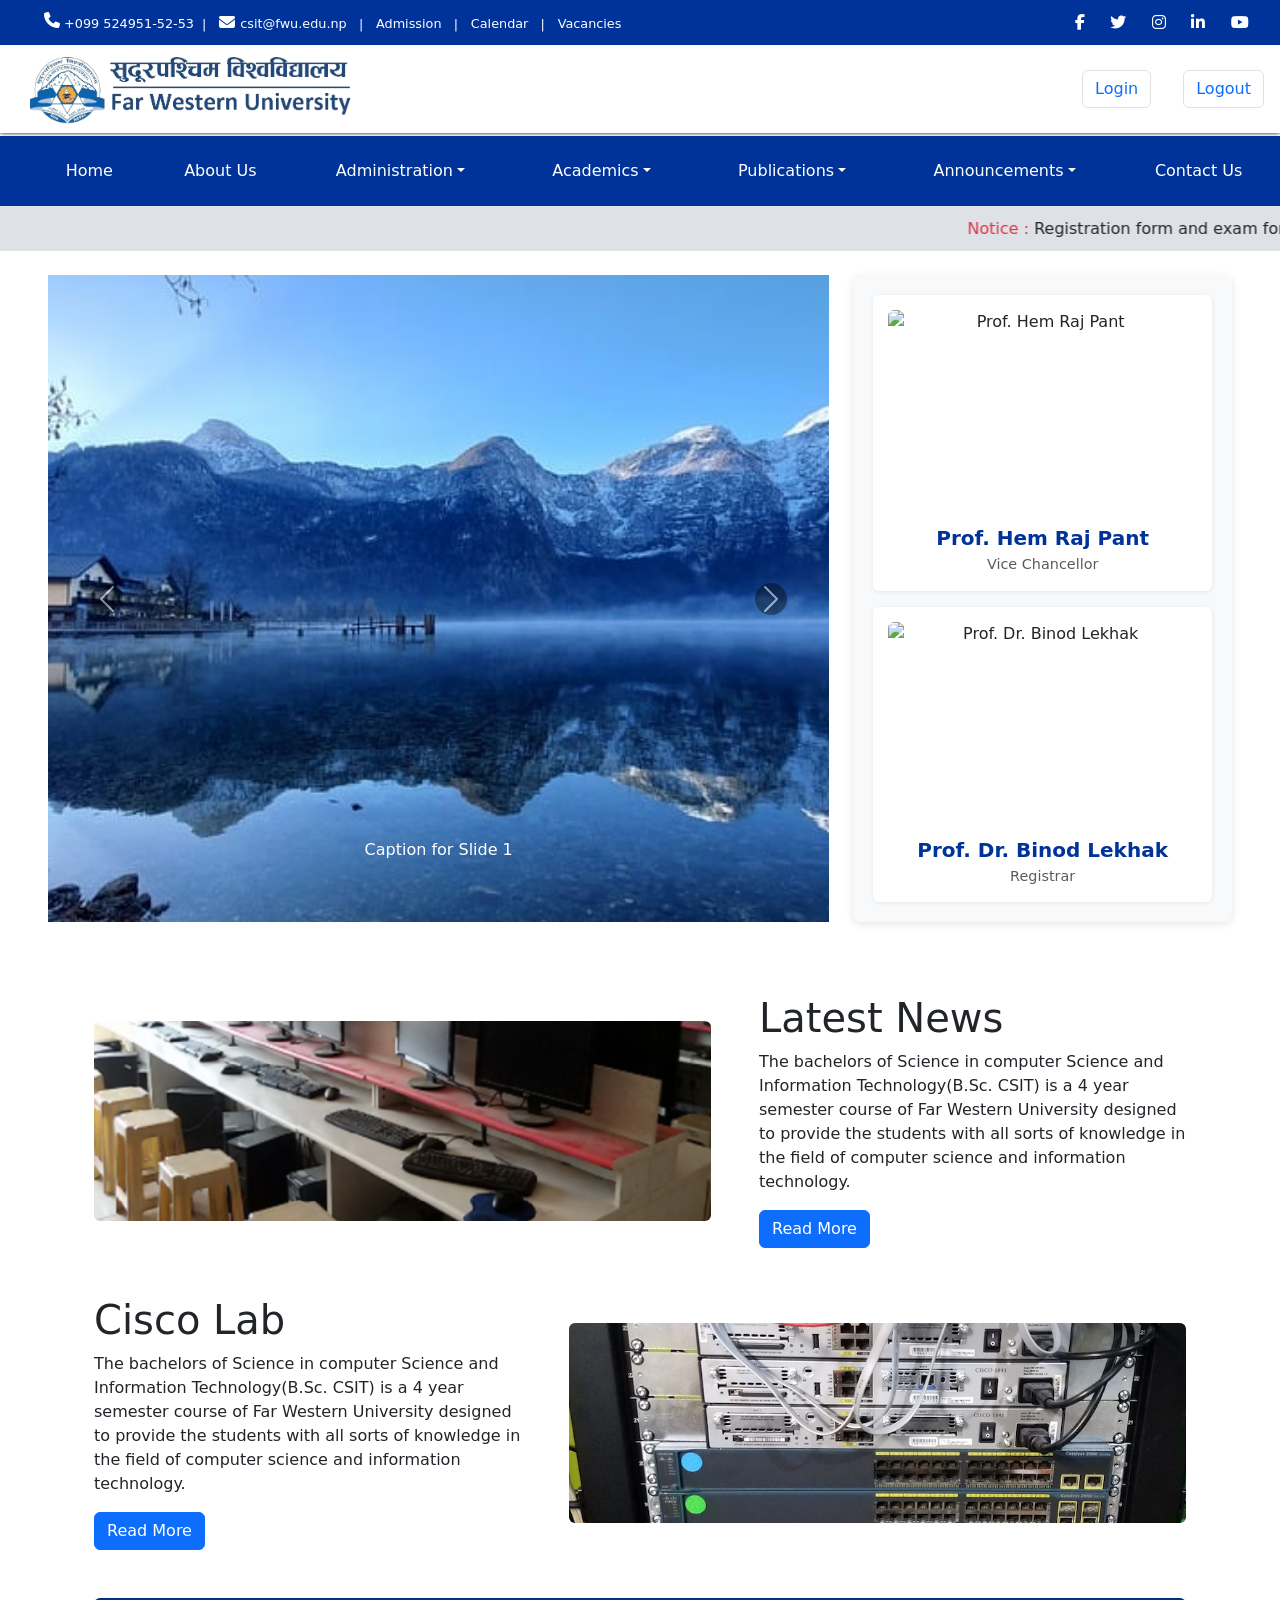
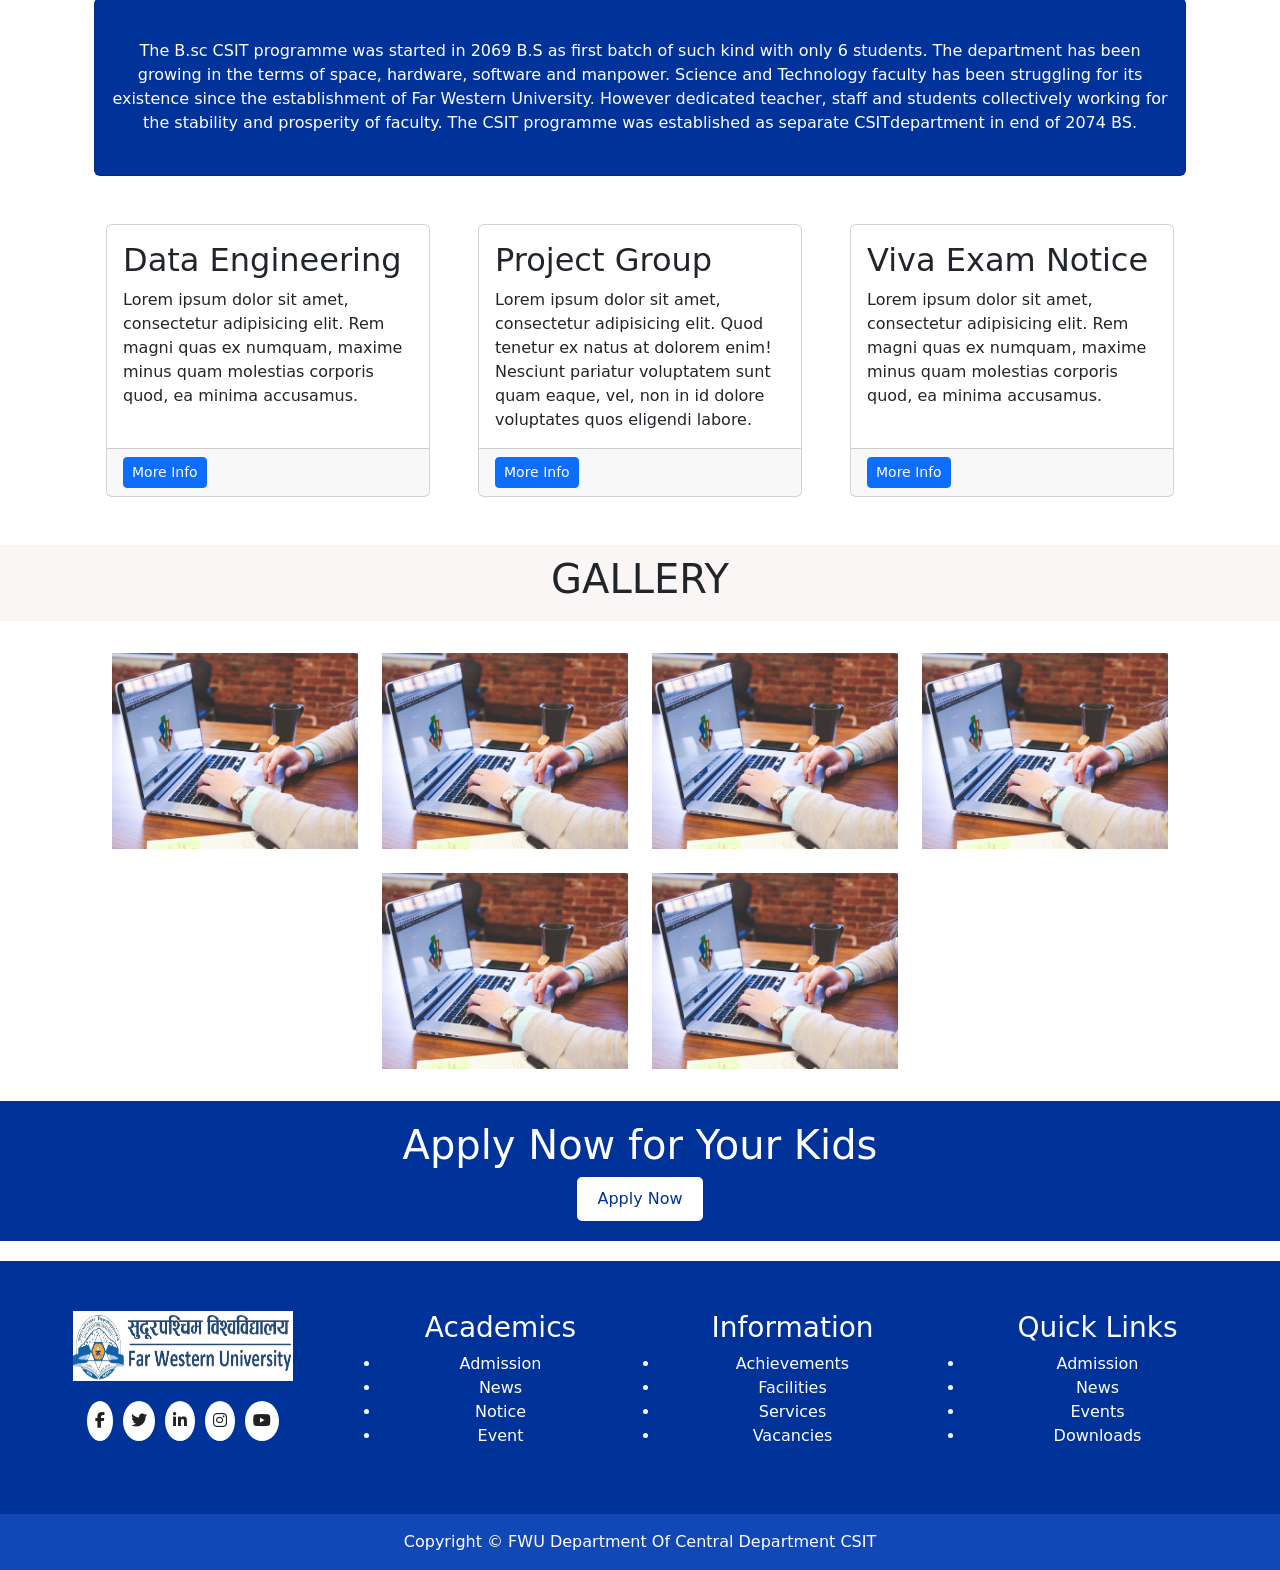
==== commit 4c361473: "Update team section with new member details and image adjustments" ====
--- a/index.html
+++ b/index.html
@@ -162,9 +162,9 @@
                 <div class="team-section h-100 d-flex flex-column" style="background-color: #f8f9fa; padding: 20px; border-radius: 8px; box-shadow: 0 2px 8px rgba(0,0,0,0.1);">
                     <div class="team-member mb-3 text-center flex-fill d-flex flex-column justify-content-center" style="background: white; padding: 15px; border-radius: 6px; box-shadow: 0 1px 4px rgba(0,0,0,0.08);">
                         <img src="https://www.fwu.edu.np/assets/uploads/about/1743995959-about-image.jpg" 
-                             alt="Professional Man 1" 
+                             alt="Prof. Hem Raj Pant" 
                              class="img-fluid rounded" 
-                             style="width: 100%; height: 200px; object-fit: cover; border: 3px solid #003399;">
+                             style="width: 100%; height: 200px; object-fit: contain;">
                         <h5 class="mt-3 mb-1" style="color: #003399; font-weight: 600;">Prof. Hem Raj Pant</h5>
                         <p class="text-muted mb-0" style="font-size: 0.9rem;">Vice Chancellor</p>
                     </div>
@@ -172,7 +172,7 @@
                         <img src="https://www.fwu.edu.np/assets/uploads/conference_committees/1767603745_binod-lekhak.jpeg" 
                              alt="Prof. Dr. Binod Lekhak" 
                              class="img-fluid rounded" 
-                             style="width: 100%; height: 200px; object-fit: cover; border: 3px solid #003399;">
+                             style="width: 100%; height: 200px; object-fit: contain;">
                         <h5 class="mt-3 mb-1" style="color: #003399; font-weight: 600;">Prof. Dr. Binod Lekhak</h5>
                         <p class="text-muted mb-0" style="font-size: 0.9rem;">Registrar</p>
                     </div>
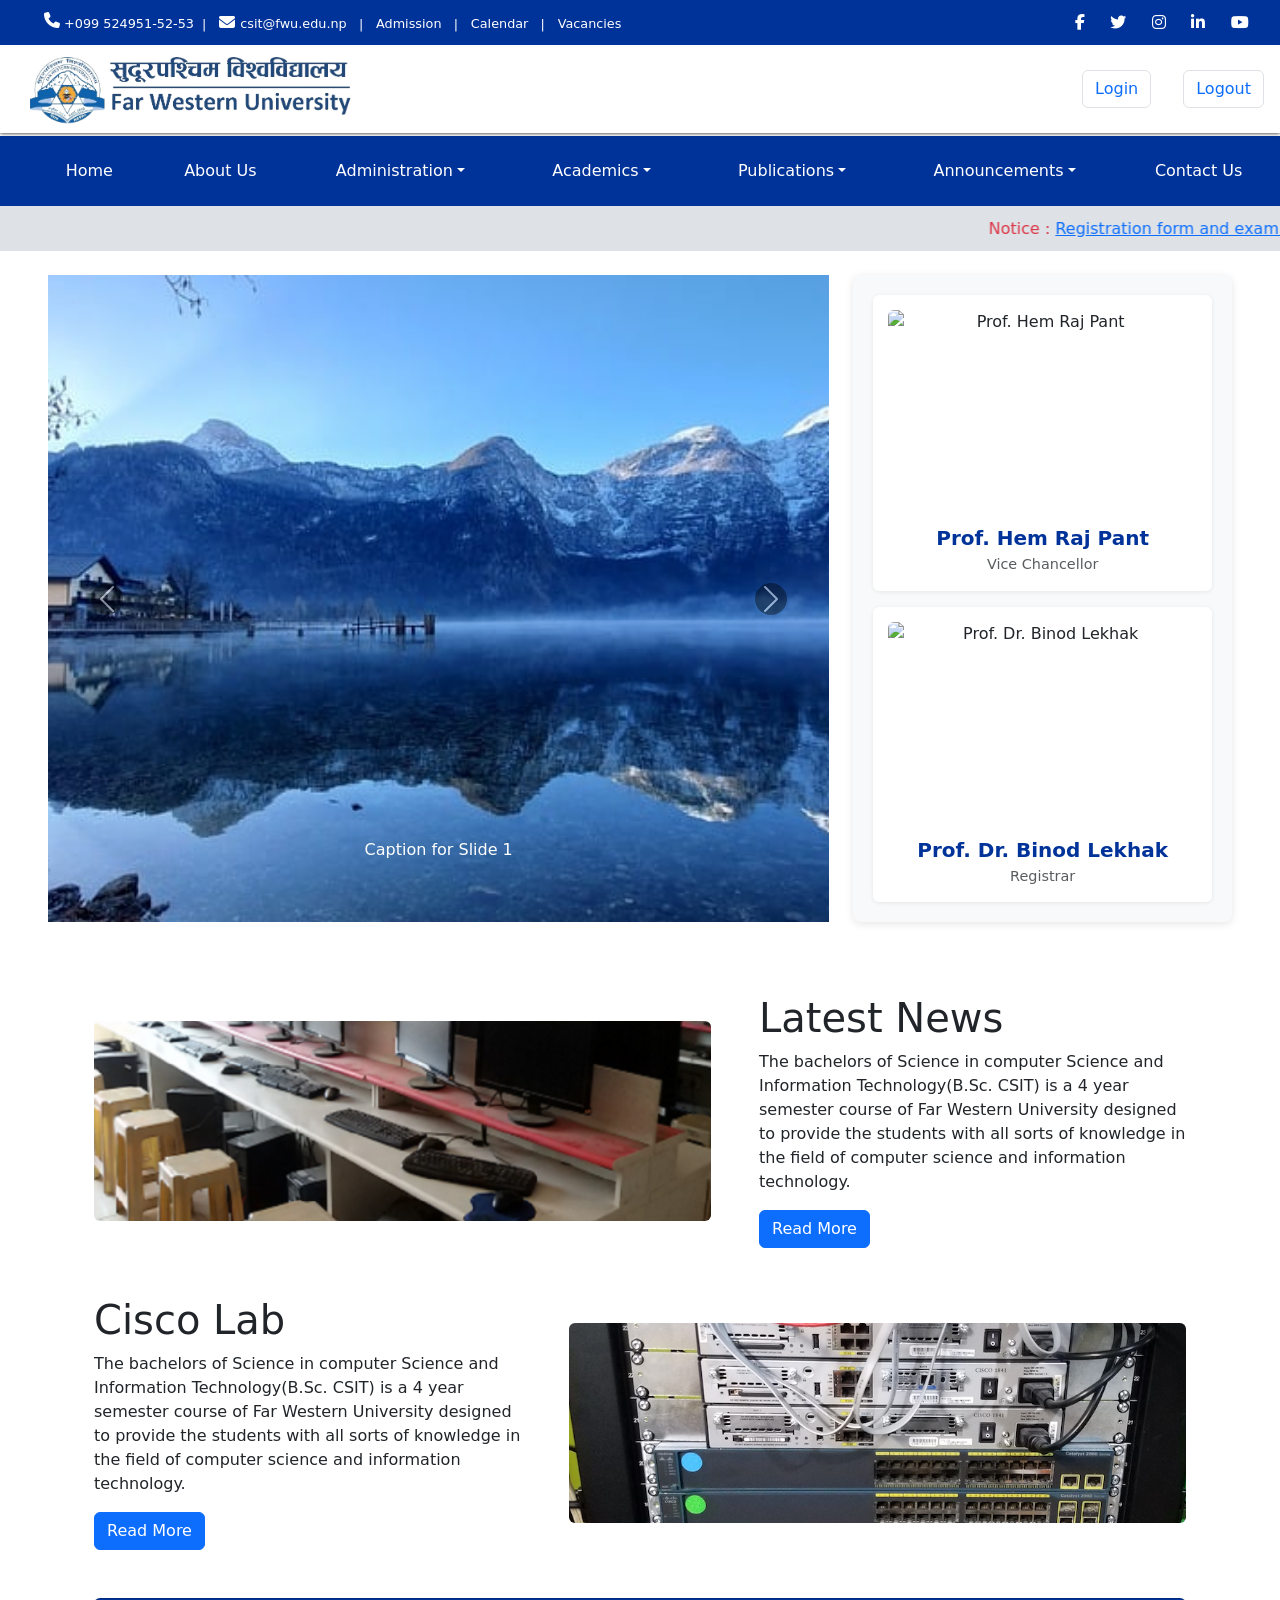
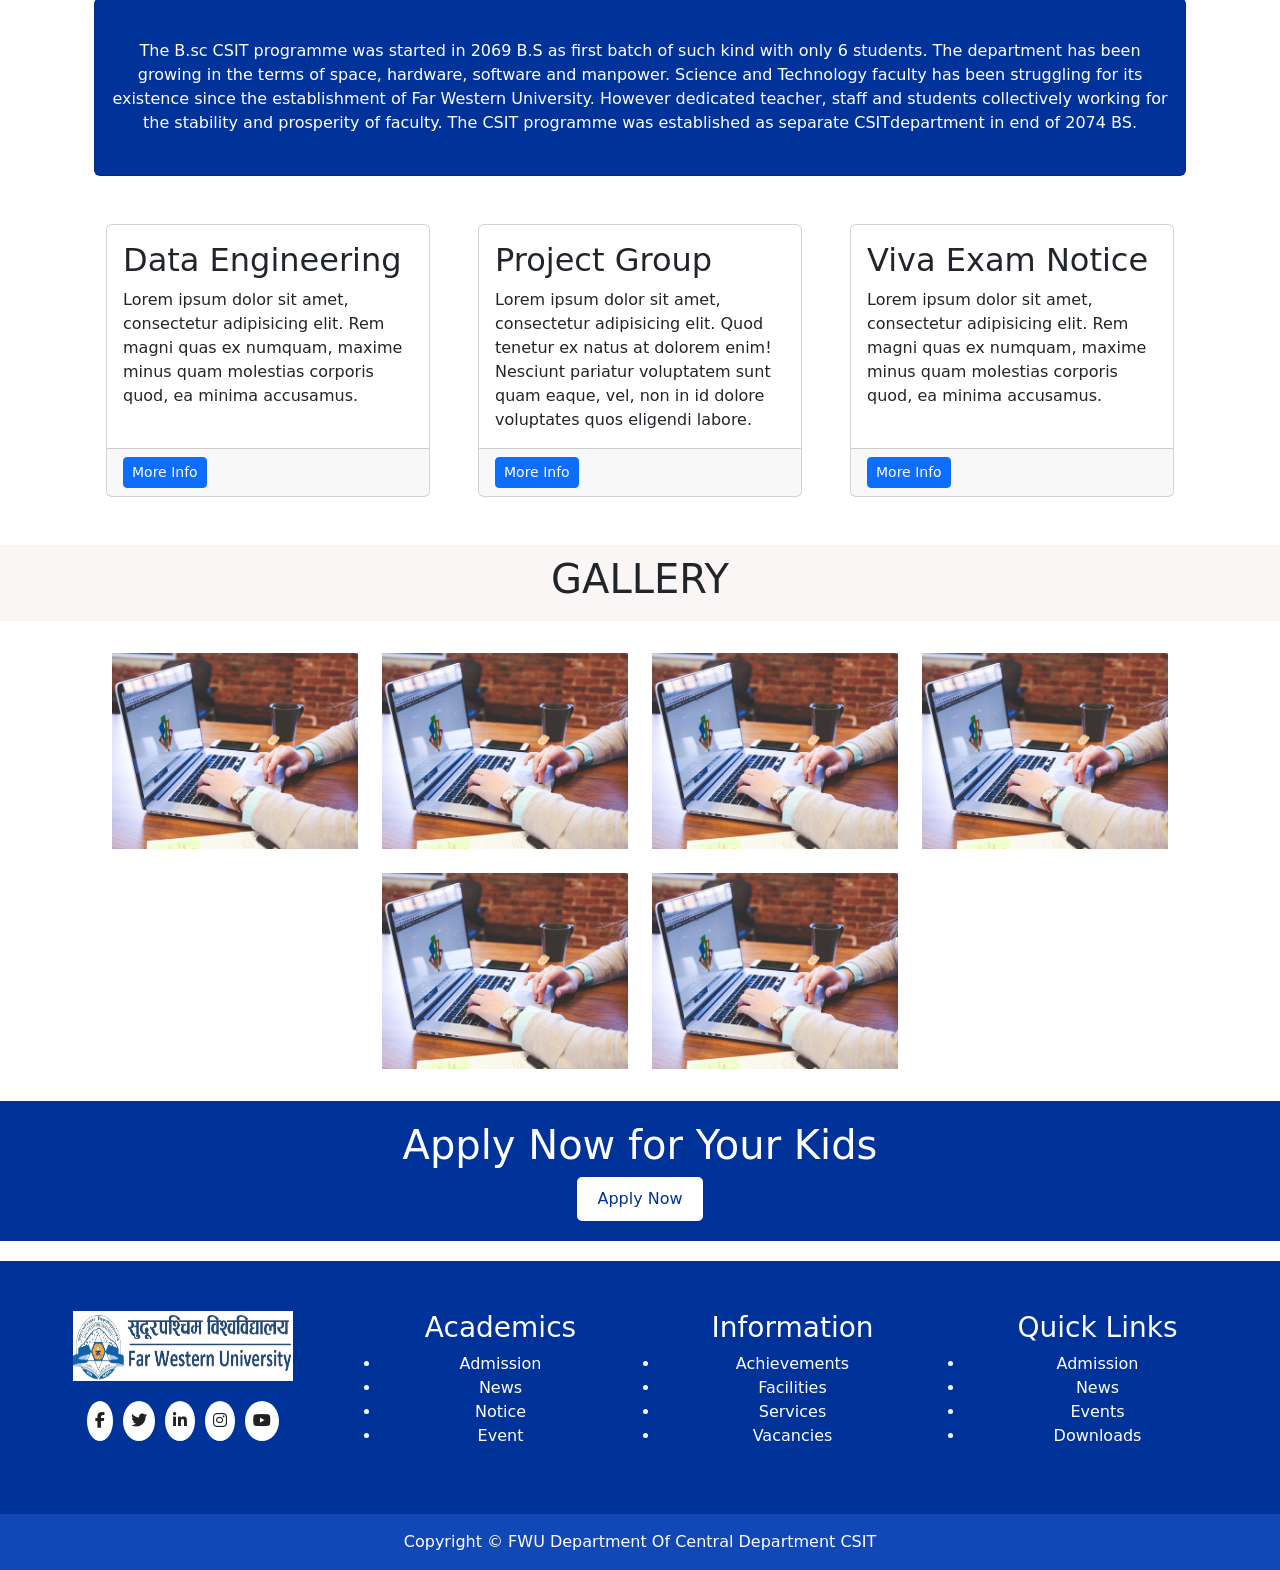
==== commit dcbbcc00: "Update notice section with links for registration and MSc program details" ====
--- a/index.html
+++ b/index.html
@@ -110,12 +110,14 @@
 
     <div class="float-box bg-gray-200 my-0" style="height: 5vh; line-height: 5vh; background-color: #dee2e6;">
         <marquee behavior="scroll" direction="row" class="d-flex flex-items-center justify-content-center"><span
-                class="text-danger">Notice : </span>Registration form and exam
-            form fill &nbsp;|&nbsp;
+                class="text-danger">Notice : </span>
+                <a href="">Registration form and exam
+            form fill</a> &nbsp;|&nbsp;
             <span class="text-danger">Notice :
-            </span>Msc in Data Engineering with Big data
-            computing and scientific research and technological development </span>Registration form and exam
-            form fill &nbsp;|&nbsp;</li>
+            </span><a href="">Msc in Data Engineering with Big data
+            computing and scientific research and technological development </a></span>
+            <a href="">Registration form and exam
+            form fill &nbsp;|&nbsp; </a></li>
         </marquee>
     </div>
     <!-- main section -->
